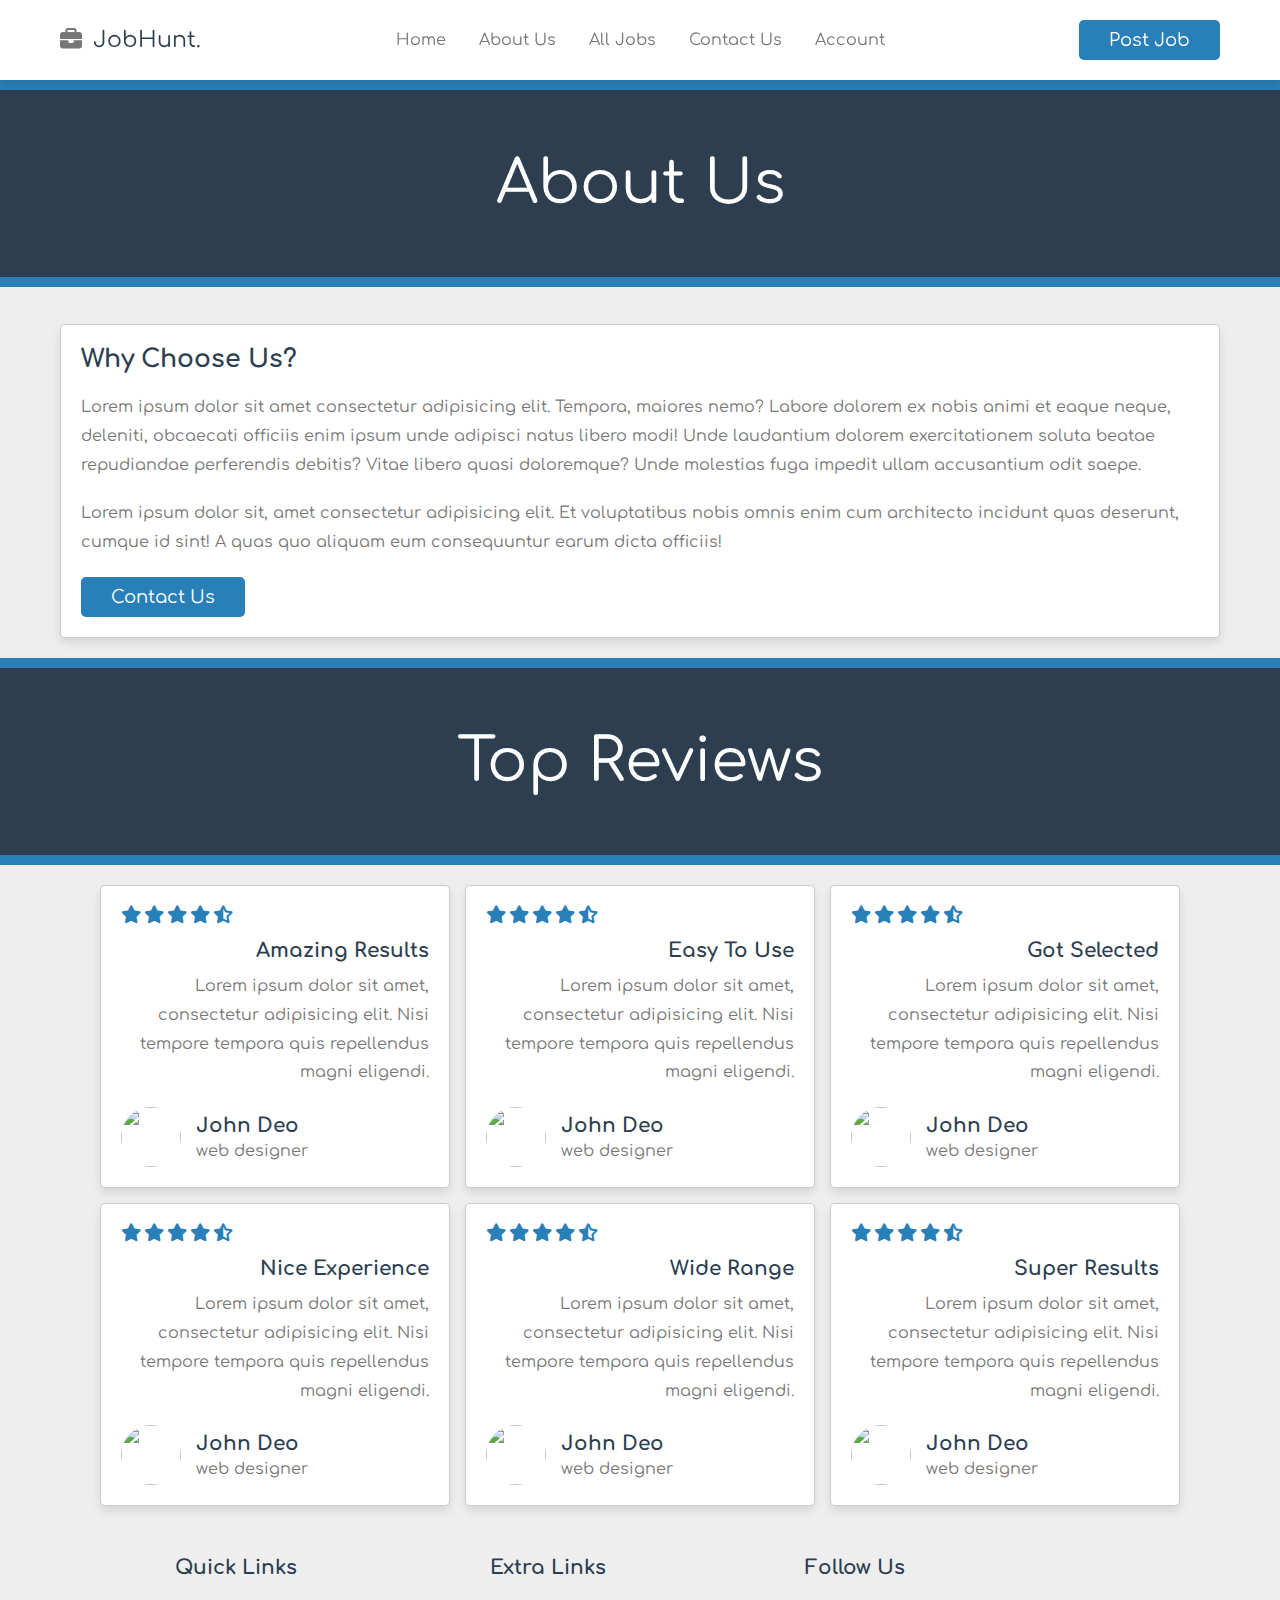
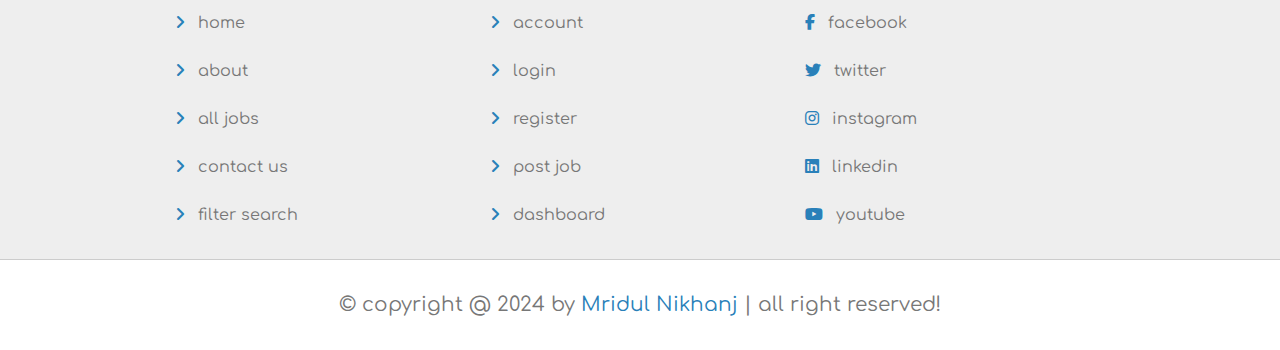
==== about.html @ 06e7d3eb "first commit" ====
<!DOCTYPE html>
<html lang="en">
<head>
    <meta charset="UTF-8">
    <meta name="viewport" content="width=device-width, initial-scale=1.0">
    <title>About</title>
    <link rel="stylesheet" href="css/style.css">
</head>
<body>

    <!-- header section starts -->

    <header class="header">

        <section class="flex">
            <div id="menu-btn"  class="fa-solid fa-bars"></div>

            <a href="index.html" class="logo"><i class="fas fa-briefcase"></i> JobHunt.</a>
            
            <nav class="navbar">
                <a href="index.html">home</a>
                <a href="about.html">about us</a>
                <a href="jobs.html">all jobs</a>
                <a href="contact.html">contact us</a>
                <a href="login.html">account</a>
            </nav>

            <a href="#" class="btn" style="margin-top: 0;">post job</a>


        </section>

    </header>
    <!-- header section ends -->


    <!-- about us section starts -->

    <div class="section-title">about us</div>

    <section class="about">

        <img src="" alt="">
        <div class="box">
            <h3>why choose us?</h3>
            <p>Lorem ipsum dolor sit amet consectetur adipisicing elit. Tempora, maiores nemo? Labore dolorem ex nobis animi et eaque neque, deleniti, obcaecati officiis enim ipsum unde adipisci natus libero modi! Unde laudantium dolorem exercitationem soluta beatae repudiandae perferendis debitis? Vitae libero quasi doloremque? Unde molestias fuga impedit ullam accusantium odit saepe.</p>
            <p>Lorem ipsum dolor sit, amet consectetur adipisicing elit. Et voluptatibus nobis omnis enim cum architecto incidunt quas deserunt, cumque id sint! A quas quo aliquam eum consequuntur earum dicta officiis!</p>
            <a href="contact.html" class="btn">contact us</a>
        </div>

    </section>

    <!-- about us section ends -->



    <!-- reviews section starts -->

    <div class="section-title">top reviews</div>

    <section class="reviews">

        <div class="box-container">

            <div class="box">
                <div class="stars">
                    <i class="fas fa-star"></i>
                    <i class="fas fa-star"></i>
                    <i class="fas fa-star"></i>
                    <i class="fas fa-star"></i>
                    <i class="fas fa-star-half-alt"></i>
                </div>
                <h3 class="title">amazing results</h3>
                <p>Lorem ipsum dolor sit amet, consectetur adipisicing elit. Nisi tempore tempora quis repellendus magni eligendi.</p>
                <div class="user">
                    <img src="" alt="">
                    <div>
                        <h3>john deo</h3>
                        <span>web designer</span>
                    </div>
                </div>
            </div>


            <div class="box">
                <div class="stars">
                    <i class="fas fa-star"></i>
                    <i class="fas fa-star"></i>
                    <i class="fas fa-star"></i>
                    <i class="fas fa-star"></i>
                    <i class="fas fa-star-half-alt"></i>
                </div>
                <h3 class="title">easy to use</h3>
                <p>Lorem ipsum dolor sit amet, consectetur adipisicing elit. Nisi tempore tempora quis repellendus magni eligendi.</p>
                <div class="user">
                    <img src="" alt="">
                    <div>
                        <h3>john deo</h3>
                        <span>web designer</span>
                    </div>
                </div>
            </div>


            <div class="box">
                <div class="stars">
                    <i class="fas fa-star"></i>
                    <i class="fas fa-star"></i>
                    <i class="fas fa-star"></i>
                    <i class="fas fa-star"></i>
                    <i class="fas fa-star-half-alt"></i>
                </div>
                <h3 class="title">got selected</h3>
                <p>Lorem ipsum dolor sit amet, consectetur adipisicing elit. Nisi tempore tempora quis repellendus magni eligendi.</p>
                <div class="user">
                    <img src="" alt="">
                    <div>
                        <h3>john deo</h3>
                        <span>web designer</span>
                    </div>
                </div>
            </div>


            <div class="box">
                <div class="stars">
                    <i class="fas fa-star"></i>
                    <i class="fas fa-star"></i>
                    <i class="fas fa-star"></i>
                    <i class="fas fa-star"></i>
                    <i class="fas fa-star-half-alt"></i>
                </div>
                <h3 class="title">nice experience</h3>
                <p>Lorem ipsum dolor sit amet, consectetur adipisicing elit. Nisi tempore tempora quis repellendus magni eligendi.</p>
                <div class="user">
                    <img src="" alt="">
                    <div>
                        <h3>john deo</h3>
                        <span>web designer</span>
                    </div>
                </div>
            </div>


            <div class="box">
                <div class="stars">
                    <i class="fas fa-star"></i>
                    <i class="fas fa-star"></i>
                    <i class="fas fa-star"></i>
                    <i class="fas fa-star"></i>
                    <i class="fas fa-star-half-alt"></i>
                </div>
                <h3 class="title">wide range</h3>
                <p>Lorem ipsum dolor sit amet, consectetur adipisicing elit. Nisi tempore tempora quis repellendus magni eligendi.</p>
                <div class="user">
                    <img src="" alt="">
                    <div>
                        <h3>john deo</h3>
                        <span>web designer</span>
                    </div>
                </div>
            </div>


            <div class="box">
                <div class="stars">
                    <i class="fas fa-star"></i>
                    <i class="fas fa-star"></i>
                    <i class="fas fa-star"></i>
                    <i class="fas fa-star"></i>
                    <i class="fas fa-star-half-alt"></i>
                </div>
                <h3 class="title">super results</h3>
                <p>Lorem ipsum dolor sit amet, consectetur adipisicing elit. Nisi tempore tempora quis repellendus magni eligendi.</p>
                <div class="user">
                    <img src="" alt="">
                    <div>
                        <h3>john deo</h3>
                        <span>web designer</span>
                    </div>
                </div>
            </div>


        </div>

    </section>






    <!-- reviews section ends -->










<!-- footer section starts -->

<footer class="footer">

    <section class="grid">

        <div class="box">
            <h3>quick links</h3>
            <a href="index.html"><i class="fas fa-angle-right"></i> home</a>
            <a href="about.html"><i class="fas fa-angle-right"></i> about</a>
            <a href="jobs.html"><i class="fas fa-angle-right"></i> all jobs</a>
            <a href="contact.html"><i class="fas fa-angle-right"></i> contact us</a>
            <a href="#"><i class="fas fa-angle-right"></i> filter search</a>
        </div>

        <div class="box">
            <h3>extra links</h3>
            <a href="#"><i class="fas fa-angle-right"></i> account</a>
            <a href="login.html"><i class="fas fa-angle-right"></i> login</a>
            <a href="register.html"><i class="fas fa-angle-right"></i> register</a>
            <a href="#"><i class="fas fa-angle-right"></i> post job</a>
            <a href="#"><i class="fas fa-angle-right"></i> dashboard</a>
        </div>

        <div class="box">
            <h3>follow us</h3>
            <a href="#"><i class="fab fa-facebook-f"></i> facebook</a>
            <a href="#"><i class="fab fa-twitter"></i> twitter</a>
            <a href="#"><i class="fab fa-instagram"></i> instagram</a>
            <a href="#"><i class="fab fa-linkedin"></i> linkedin</a>
            <a href="#"><i class="fab fa-youtube"></i> youtube</a>
            
        </div>

    </section>

    <div class="credit">&copy; copyright @ 2024 by <span>Mridul Nikhanj</span> | all right reserved!</div>


</footer>





<!-- footer section ends -->



    <script src="js/script.js"></script>
    
</body>
</html>
---- css/style.css ----
/* font awesome cdn link */
@import url('https://cdnjs.cloudflare.com/ajax/libs/font-awesome/6.5.2/css/all.min.css');

/* google fonts cdn link */
@import url('https://fonts.googleapis.com/css2?family=Comfortaa:wght@300..700&display=swap');

:root{
    --main-color:#2980b9;
    --red:red;
    --light-color:#777;
    --light-bg:#eee;
    --black:#2c3e50;
    --white:#fff;
    --box-shadow:0 .5rem 1rem rgba(0,0,0,.1);
    --border:.1rem solid rgba(0,0,0,.2);
}

*{
    font-family: 'Comfortaa', cursive;
    margin: 0;
    padding: 0;
    box-sizing: border-box;
    text-decoration: none;
    outline: none;
    border: none;
}

*::selection{
    background-color: var(--main-color);
    color: var(--white);
}

::-webkit-scrollbar{
    width: 1rem;
    height: .5rem;
}

::-webkit-scrollbar-track{
    background-color: transparent;
}

::-webkit-scrollbar-thumb{
    background-color: var(--main-color);
}

html{
    font-size: 62.5%;
    overflow-x: hidden;
    scroll-padding-top: 7rem;
    scroll-behavior: smooth;
}

body{
    background-color: var(--light-bg);
}

section{
    padding: 2rem;
    margin: 0 auto;
    max-width: 1200px;
}

.heading{
    text-align: center;
    margin-bottom: 2rem;
    font-size: 3rem;
    color: var(--black);
    text-transform: capitalize;
    padding: 1rem 0;
}

.section-title{
    border-top: 1rem solid var(--main-color);
    border-bottom: 1rem solid var(--main-color);
    background-color: var(--black);
    color: var(--white);
    text-align: center;
    padding: 6rem 2rem;
    font-size: 6rem;
    text-transform: capitalize;
}

.btn{
    display: inline-block;
    margin-top: 1rem;
    padding: 1rem 3rem;
    cursor: pointer;
    font-size: 1.8rem;
    color: var(--white);
    background-color: var(--main-color);
    border-radius: .5rem;
    text-transform: capitalize;
    text-align: center;
}

.btn:hover{
    background-color: var(--black);
}

.flex-btn{
    display: flex;
    align-items: center;
    justify-content: space-between;
    column-gap: 1rem;
    flex-wrap: wrap;
}

.header{
    position: sticky;
    top: 0; left: 0; right: 0;
    background-color: var(--white);
    box-shadow: var(--box-shadow);
    z-index: 1000;
}

.header .flex{
    position: relative;
    display: flex;
    align-items: center;
    justify-content: space-between;
}

#menu-btn{
    font-size: 2.7rem;
    color: var(--black);
    cursor: pointer;
    display: none;
}

.header .flex .logo{
    font-size: 2.2rem;
    color: var(--black);
}

.header .flex .logo i{
    margin-right: .5rem;
    color: var(--light-color);
}

.header .flex .navbar a{
    display: inline-block;
    padding: 1rem 1.5rem;
    font-size: 1.6rem;
    color: var(--light-color);
    border-radius: .5rem;
    text-transform: capitalize;
}

.header .flex .navbar a:hover{
    background-color: var(--main-color);
    color: var(--white);
}

.home-container{
    background: url('../images/home-bg.jpg'), rgba(0,0,0,.7) no-repeat;
    background-size: cover;
    background-position: center;
    background-attachment: fixed;
    background-blend-mode: color;
}

.home-container .home{
    min-height: 80vh;
    display: flex;
    align-items: center;
    justify-content: center;
}

.home-container .home form{
    background-color: var(--white);
    width: 50rem;
    border-radius: .5rem;
    padding: 2rem;
    text-align: center;
}

.home-container .home form h3{
    font-size: 2.5rem;
    color: var(--black);
    margin-bottom: 1rem;
    text-transform: capitalize;
}

.home-container .home form p{
    text-align: left;
    font-size: 1.6rem;
    color: var(--light-color);
    padding-top: 1rem;
}

.home-container .home form p span{
    color: var(--red);
}

.home-container .home form .input{
    width: 100%;
    border-radius: .5rem;
    margin: 1rem 0;
    background-color: var(--light-bg);
    padding: 1.4rem;
    font-size: 1.8rem;
    color: var(--black);
}

.category .box-container{
    display: grid;
    grid-template-columns: repeat(auto-fit, 25rem);
    justify-content: center;
    align-items: flex-start;
    gap: 1.5rem;
}

.category .box-container .box{
    border-radius: .5rem;
    box-shadow: var(--box-shadow);
    border: var(--border);
    padding: 2rem;
    background: var(--white);
    display: flex;
    align-items: center;
    gap: 2rem;
}

.category .box-container .box i{
    height: 4.5rem;
    width: 5rem;
    line-height: 4.5rem;
    font-size: 1.8rem;
    color: var(--black);
    border-radius: .5rem;
    background-color: var(--light-bg);
    text-align: center;
}

.category .box-container .box h3{
    font-size: 1.8rem;
    text-transform: capitalize;
    color: var(--black);
    padding-bottom: .5rem;
}

.category .box-container .box span{
    color: var(--light-color);
    font-size: 1.6rem;
}

.category .box-container .box:hover{
    background-color: var(--black);
}

.category .box-container .box:hover h3{
    color: var(--white);
}

.category .box-container .box:hover span{
    color: var(--white);
}

.category .box-container .box:hover i{
    background-color: var(--white);
}


.jobs-container .box-container{
    display: grid;
    grid-template-columns: repeat(auto-fit, 35rem);
    gap: 1.5rem;
    align-items: flex-start;
    justify-content: center;

}

.jobs-container .box-container .box{
    background-color: var(--white);
    border-radius: .5rem;
    border: var(--border);
    padding: 2rem;
    box-shadow: var(--box-shadow);
    overflow-x: hidden;
}

.jobs-container .box-container .box .company{
    display: flex;
    align-items: center;
    gap: 1.5rem;
    margin-bottom: 1.5rem;
}

.jobs-container .box-container .box .company img{
    height: 6rem;
    width: 6rem;
    object-fit: contain;
}

.jobs-container .box-container .box .company h3{
    font-size: 1.8rem;
    color: var(--black);
    text-overflow: ellipsis;
    overflow-x: hidden;
    text-transform: capitalize;
    padding-bottom: .5rem;
}

.jobs-container .box-container .box .company p{
    color: var(--light-color);
    font-size: 1.6rem;
}

.jobs-container .box-container .box .job-title{
    font-size: 2rem;
    color: var(--black);
    text-transform: capitalize;
    overflow-x: hidden;
    text-overflow: ellipsis;
}

.jobs-container .box-container .box .location{
    padding: .7rem 0;
    font-size: 1.6rem;
    color: var(--light-color);
}

.jobs-container .box-container .box .location i{
    margin-right: .3rem;
    color: var(--main-color);
}

.jobs-container .box-container .box .tags{
    display: flex;
    flex-wrap: wrap;
    gap: 1rem;
    margin: 1.2rem 0;

}

.jobs-container .box-container .box .tags p{
    padding: 1.2rem;
    border-radius: .5rem;
    background-color: var(--light-bg);
    font-size: 1.6rem;
    color: var(--light-color);
}

.jobs-container .box-container .box .tags p i{
    margin-right: .5rem;
    color: var(--black);
}

.jobs-container .box-container .box .fa-heart{
    background-color: var(--light-bg);
    border-radius: .5rem;
    color: var(--light-color);
    font-size: 1.8rem;
    cursor: pointer;
    height: 4rem;
    width: 4.5rem;
    line-height: 4rem;
}

.jobs-container .box-container .box .fa-heart:hover{
    background-color: var(--black);
    color: var(--white);
}




/* about page css */

.about img{
    width: 100%;
    margin-bottom: 1.5rem;
}

.about .box{
    background-color: var(--white);
    border-radius: .5rem;
    border: var(--border);
    padding: 2rem;
    box-shadow: var(--box-shadow);
}

.about .box h3{
    font-size: 2.5rem;
    color: var(--black);
    margin-bottom: 1rem;
    text-transform: capitalize;
}

.about .box p{
    padding: 1rem 0;
    line-height: 1.8;
    color: var(--light-color);
    font-size: 1.6rem;
}



/* reviews css */

.reviews .box-container{
    display: grid;
    grid-template-columns: repeat(auto-fit, 35rem);
    gap: 1.5rem;
    align-items: flex-start;
    justify-content: center;
}

.reviews .box-container .box{
    background-color: var(--white);
    box-shadow: var(--box-shadow);
    border: var(--border);
    border-radius: .5rem;
    padding: 2rem;
}

.reviews .box-container .box .stars{
    margin-bottom: 1.5rem;
}

.reviews .box-container .box .stars i{
    color: var(--main-color);
    font-size: 1.8rem;
}

.reviews .box-container .box .title{
    text-transform: capitalize;
    font-size: 2rem;
    color: var(--black);
    text-align: right;
}

.reviews .box-container .box p{
    text-align: right;
    font-size: 1.6rem;
    color: var(--light-color);
    padding: 1rem 0;
    line-height: 1.8;
}

.reviews .box-container .box .user{
    display: flex;
    gap: 1.5rem;
    margin-top: 1rem;
    align-items: center;

}

.reviews .box-container .box .user img{
    height: 6rem;
    width: 6rem;
    border-radius: 50%;
    object-fit: cover;
}


.reviews .box-container .box .user h3{
    font-size: 2rem;
    color: var(--black);
    margin-bottom: .5rem;
    text-transform: capitalize;
}

.reviews .box-container .box .user span{
    color: var(--light-color);
    font-size: 1.6rem;
}



/* filter search */

.job-filter form{
    background-color: var(--white);
    box-shadow: var(--box-shadow);
    border: var(--border);
    border-radius: .5rem;
    padding: 2rem;
}

.job-filter form .flex{
    display: flex;
    flex-wrap: wrap;
    column-gap: 1rem;
}

.job-filter form .flex .box{
    flex: 1 1 40rem;
}

.job-filter form .flex .box p{
    font-size: 1.6rem;
    color: var(--light-color);
}

.job-filter form .flex .box p span{
    color: var(--red);
}

.job-filter form .flex .box .input{
    width: 100%;
    border-radius: .5rem;
    padding: 1.4rem;
    color: var(--black);
    margin: 1rem 0;
    background-color: var(--light-bg);
    font-size: 1.8rem;
}



/* filter dropdowns */

.job-filter form .dropdown-container{
    margin-top: 1rem;
    display: flex;
    flex-wrap: wrap;
    gap: 1rem;
}

.job-filter form .dropdown-container .dropdown{
    flex: 1 1 20rem;
    position: relative;
}

.job-filter form .dropdown-container .dropdown .output{
    width: 100%;
    background: var(--light-bg);
    border-radius: .5rem;
    padding: 1.4rem;
    font-size: 1.8rem;
    color: var(--black);
    text-align: center;
    user-select: none;
    cursor: pointer;
}

.job-filter form .dropdown-container .dropdown .output:placeholder-shown{
    text-transform: capitalize;
}

.job-filter form .dropdown-container .dropdown .lists{
    position: absolute;
    top: 100%; left: 0; right: 0;
    padding: 1rem;
    border-radius: .5rem;
    background-color: var(--white);
    border: var(--border);
    box-shadow: var(--box-shadow);
    z-index: 10;
    transform: scaleY(0);
    transform-origin: top;
}

.job-filter form .dropdown-container .dropdown .lists .items{
    padding: 1.2rem 1.4rem;
    border-radius: .5rem;
    font-size: 1.6rem;
    color: var(--black);
    cursor: pointer;
}

.job-filter form .dropdown-container .dropdown .lists .items:hover{
    background-color: var(--light-bg);
}


.job-filter form .dropdown-container .dropdown .lists:hover,
.job-filter form .dropdown-container .dropdown:hover .lists,
.job-filter form .dropdown-container .dropdown .output:focus + .lists,
.job-filter form .dropdown-container .dropdown .output:focus-within + .lists{
    transform: scaleY(1);
    transition: .2s linear;
}




/* view job details css */


.job-details .details{
    background-color: var(--white);
    border-radius: .5rem;
    border: var(--border);
    padding: 2rem;
    box-shadow: var(--box-shadow);
    overflow-x: hidden;
}

.job-details .details h3{
    margin-bottom: 1rem;
    font-size: 2rem;
    color: var(--black);
    text-transform: capitalize;
    overflow-x: hidden;
    text-overflow: ellipsis;
}

.job-details .details .job-info a{
    display: block;
    font-size: 1.6rem;
    color: var(--main-color);
    margin: .5rem 0;
}


.job-details .details .job-info a:hover{
    text-decoration: underline;
}

.job-details .details .job-info p{
    padding: 1rem 0;
    font-size: 1.6rem;
    color: var(--light-color);
}


.job-details .details .basic-details{
    background-color: var(--light-bg);
    margin: 1.5rem 0;
    border-radius: .5rem;
    padding: 2rem;
    padding-bottom: 0;
}

.job-details .details .basic-details p{
    color: var(--light-color);
    padding-bottom: 2rem;
    font-size: 1.6rem;
}

.job-details .details ul{
    margin: 1rem 0;
}

.job-details .details ul li{
    padding: 1rem 0;
    font-size: 1.6rem;
    color: var(--light-color);
    margin-left: 3rem;
}

.job-details .details .description{
    margin-top: 1.5rem;
}

.job-details .details .description p{
    font-size: 1.6rem;
    color: var(--light-color);
    line-height: 1.8;
    padding: .5rem 0;
}

.job-details .details .save{
    background-color: var(--light-bg);
    border-radius: .5rem;
    padding: 1rem 1.5rem;
    cursor: pointer;
    font-size: 1.8rem;
    margin-top: 1rem;
}

.job-details .details .save:hover{
    background-color: var(--black);
}

.job-details .details .save i{
    margin-right: .5rem;
    color: var(--black);
}

.job-details .details .save span{
    color: var(--light-color);
}

.job-details .details .save:hover i{
    color: var(--white);
}

.job-details .details .save:hover span{
    color: var(--white);
}


.view-company .details{
    background-color: var(--white);
    box-shadow: var(--box-shadow);
    border: var(--border);
    border-radius: .5rem;
    background-color: var(--white);
    padding: 2rem;
}


.view-company .details .info{
    max-width: 30rem;
    margin: 0 auto;
    border-radius: .5rem;
    background-color: var(--light-bg);
    padding: 3rem 2rem;
    text-align: center;
}

.view-company .details .info img{
    height: 10rem;
    width: 10rem;
    object-fit: contain;
    margin-bottom: 1rem;
}

.view-company .details .info h3{
    padding: 1.5rem 0;
    font-size: 2rem;
    color: var(--black);
}

.view-company .details .info p{
    font-size: 1.6rem;
    color: var(--light-color);
}

.view-company .details .description{
    margin-top: 2rem;
}

.view-company .details .description h3{
    font-size: 2.5rem;
    color: var(--black);
    padding: 1rem 0;
    text-transform: capitalize;
}

.view-company .details .description p{
    padding: .5rem 0;
    font-size: 1.6rem;
    color: var(--light-color);
    line-height: 1.8;
}

.view-company .details ul li{
    margin-left: 3rem;
    font-size: 1.6rem;
    color: var(--light-color);
    padding-top: 1.5rem;
}


/* contact page css */

.contact .box-container{
    display: grid;
    grid-template-columns: repeat(auto-fit, 35rem);
    gap: 1.5rem;
    align-items: flex-start;
    justify-content: center;
}

.contact .box-container .box{
    background-color: var(--white);
    border: var(--border);
    border-radius: .5rem;
    box-shadow: var(--box-shadow);
    padding:3rem 2rem;
    text-align: center;
}

.contact .box-container .box i{
    height: 4.5rem;
    width: 5rem;
    line-height: 4.5rem;
    font-size: 2rem;
    color: var(--white);
    background-color: var(--black);
    border-radius: .5rem;
    margin-bottom: 2rem;
}

.contact .box-container .box a{
    display: block;
    padding-top: .5rem;
    font-size: 1.6rem;
    color: var(--light-color);
    line-height: 1.5;
}


.contact form{
    margin-top: 2rem;
    background-color: var(--white);
    border: var(--border);
    border-radius: .5rem;
    box-shadow: var(--box-shadow);
    padding:2rem;
    text-align: center;
}

.contact form h3{
    font-size: 2.5rem;
    color: var(--black);
    text-transform: capitalize;
    margin-bottom: 1rem;
}

.contact form .flex{
    display: flex;
    flex-wrap: wrap;
    column-gap: 1rem;
}

.contact form .flex .box{
    flex: 1 1 40rem;
}

.contact form .input{
    width: 100%;
    border-radius: .5rem;
    padding: 1.4rem;
    color: var(--black);
    font-size: 1.8rem;
    background-color: var(--light-bg);
    margin: 1rem 0;
}

.contact form p{
    text-align: left;
    font-size: 1.6rem;
    padding-top: 1rem;
    color: var(--light-color);
}

.contact form p span{
    color: var(--red);
}

.contact form textarea{
    height: 15rem;
    resize: none;
}


/* login form css */

.account-form-container{
    background: url('../images/home-bg.jpg'), rgba(0,0,0,.7) no-repeat;
    background-size: cover;
    background-position: center;
    background-attachment: fixed;
    background-blend-mode: color;
}

.account-form-container .account-form{
    min-height: 80vh;
    display: flex;
    align-items: center;
    justify-content: center;
}


.account-form-container .account-form form{
    background-color: var(--white);
    border-radius: .5rem;
    padding:3rem 2rem;
    width: 50rem;
    text-align: center;
}

.account-form-container .account-form form h3{
    font-size: 2.5rem;
    color: var(--black);
    text-transform: capitalize;
    margin-bottom: 1rem;
}

.account-form-container .account-form form .input{
    width: 100%;
    margin: 1rem 0;
    font-size: 1.8rem;
    padding: 1.4rem;
    background-color: var(--light-bg);
    border-radius: .5rem;
}

.account-form-container .account-form form p{
    padding: 1rem 0;
    font-size: 1.6rem;
    color: var(--light-color);
}

.account-form-container .account-form form p a{
    color: var(--main-color);
}

.account-form-container .account-form form p a:hover{
    color: var(--black);
    text-decoration: underline;
}

















.footer .grid{
    display: grid;
    grid-template-columns: repeat(auto-fit, 30rem);
    gap: 1.5rem;
    justify-content: center;
    align-items: flex-start;
}

.footer .grid .box h3{
    font-size: 2rem;
    color: var(--black);
    margin: 1rem 0;
    padding-bottom: 1rem;
    text-transform: capitalize;
}

.footer .grid .box a{
    display: block;
    padding: 1.5rem 0;
    font-size: 1.6rem;
    color: var(--light-color);
}

.footer .grid .box a i{
    color: var(--main-color);
    margin-right: .8rem;
    transition: .2s linear;
}

.footer .grid .box a:hover i{
    margin-right: 2rem;
}

.footer .credit{
    text-align: center;
    padding: 3rem 2rem;
    border-top: var(--border);
    background-color: var(--white);
    font-size: 2rem;
    color: var(--light-color);
    line-height: 1.5;
}

.footer .credit span{
    color: var(--main-color);
    text-transform: capitalize;
}




/* media queries */

@media (max-width:991px){

    html{
        font-size: 55%;
    }

    .section-title{
        font-size: 5rem;
    }

}



@media (max-width:768px){

    #menu-btn{
        display: inline-block;
    }

    .header .flex .navbar{
        position: absolute;
        top: 99%; left: 0; right: 0;
        border-top: var(--border);
        background-color: var(--white);
        padding: 1rem .5rem;
        clip-path: polygon(0 0, 100% 0, 100% 0, 0 0);
        transition: .2s linear;
    }

    .header .flex .navbar.active{
        clip-path: polygon(0 0, 100% 0, 100% 100%, 0 100%);
    }

    .header .flex .navbar a{
        display: block;
        padding: 1.5rem 2rem;
    }

    .category .box-container{
        grid-template-columns: repeat(auto-fit, 16.5rem);
    }

    .category .box-container .box{
        flex-flow: column;
        text-align: center;

    }

    .section-title{
        font-size: 4rem;
        padding: 4rem 2rem;
    }
    
}

@media (max-width:450px){

    html{
        font-size: 50%;
    }

    .section-title{
        font-size: 3.5rem;
    }
}
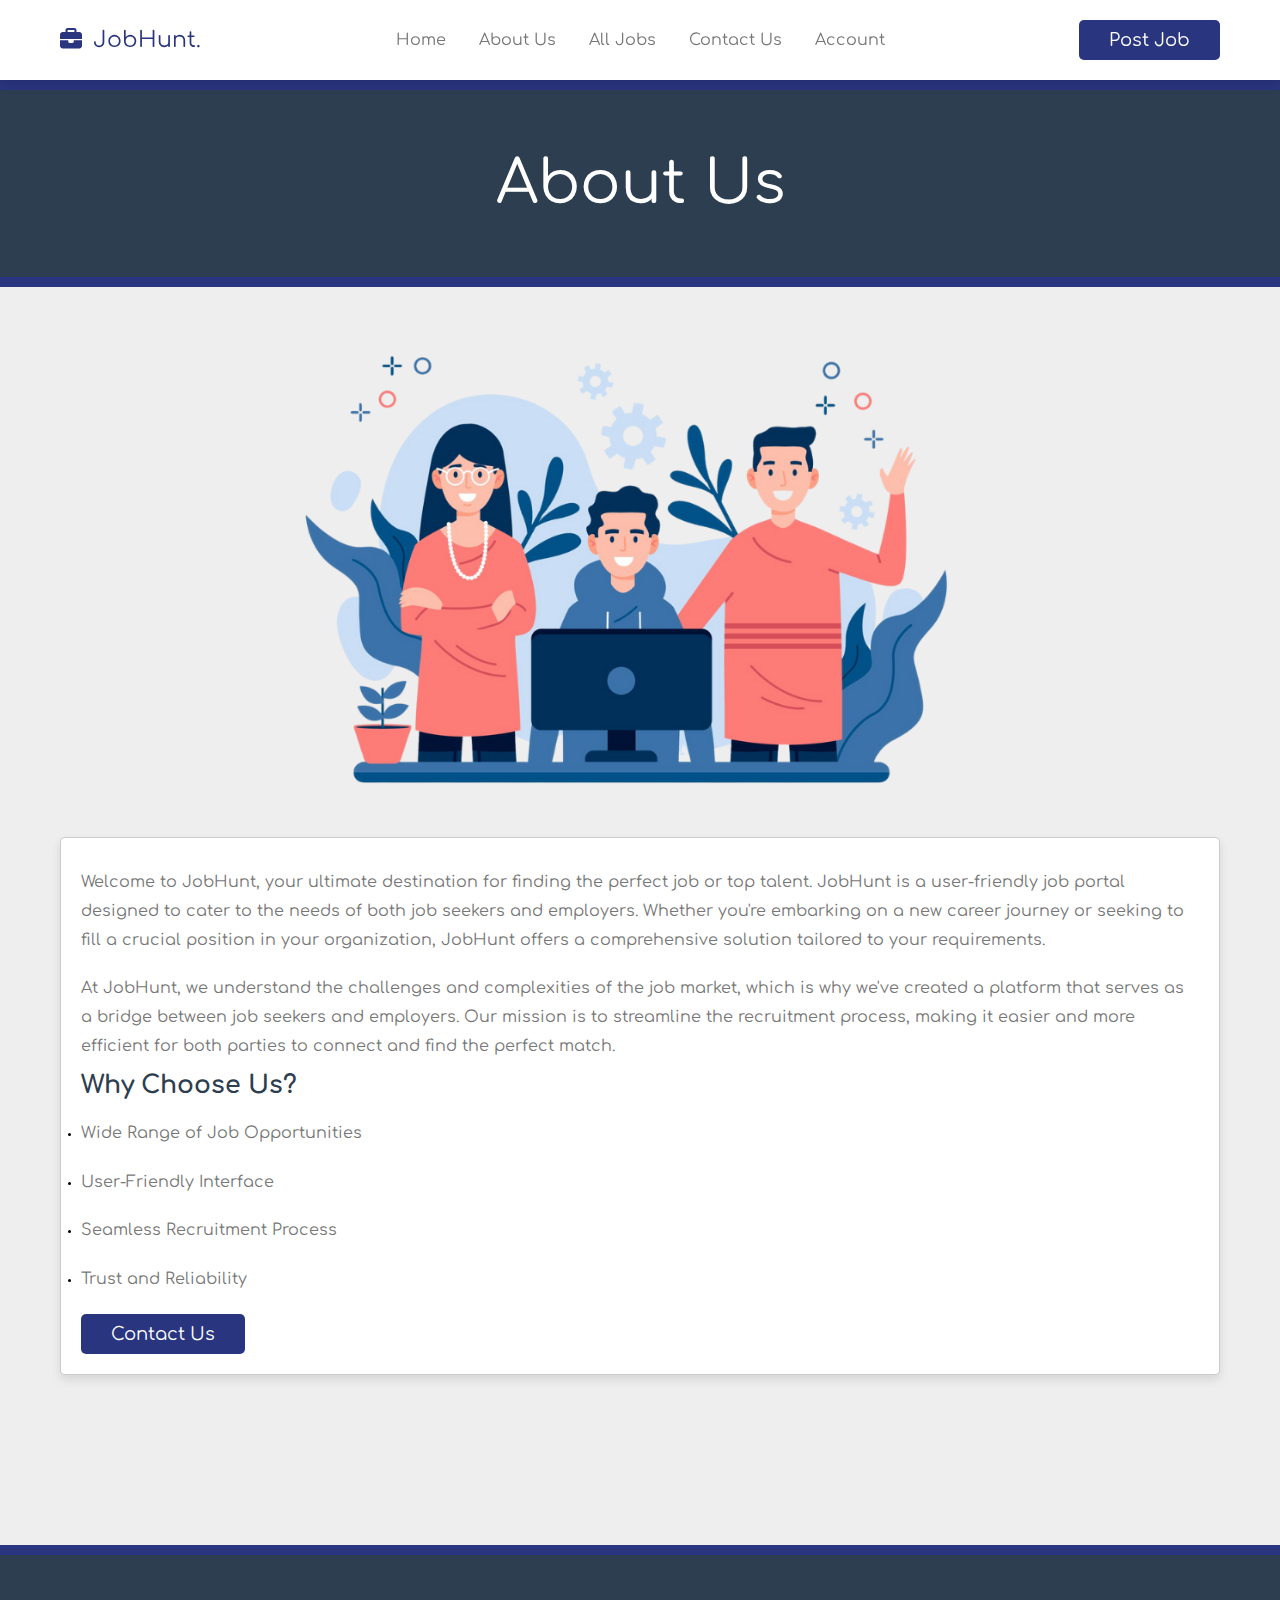
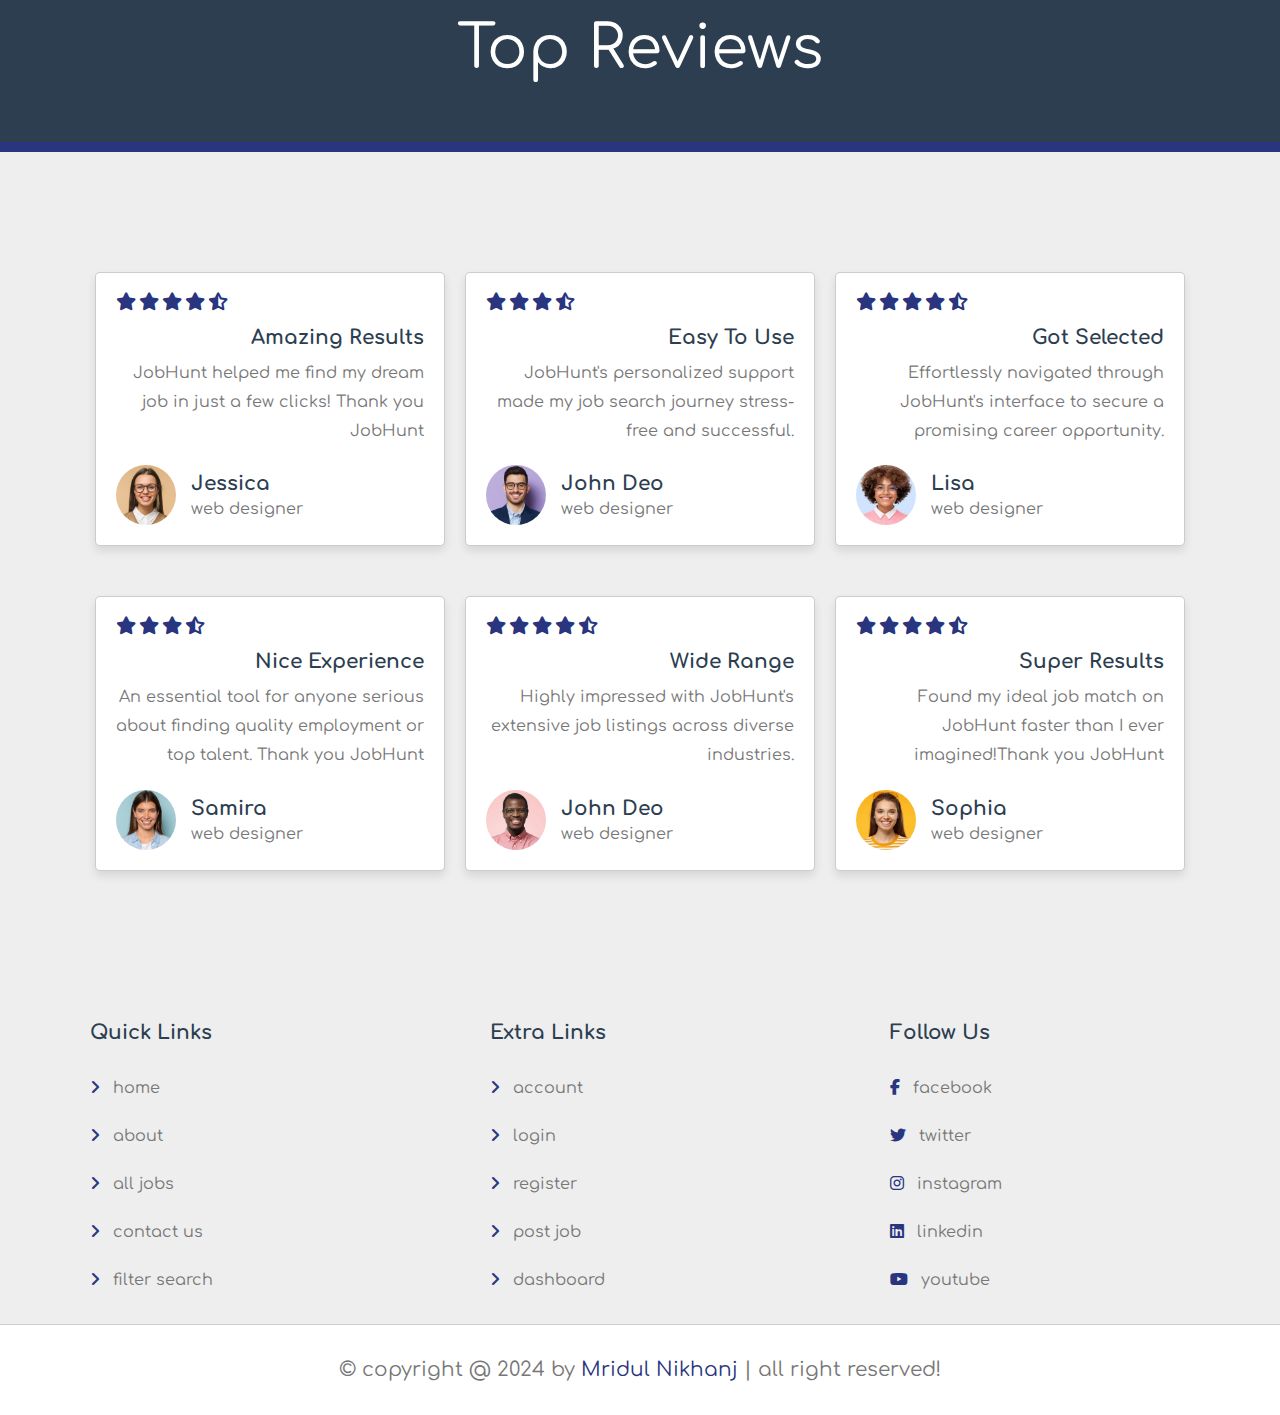
==== commit 01a2fcd5: "updation" ====
--- a/about.html
+++ b/about.html
@@ -40,11 +40,22 @@
 
     <section class="about">
 
-        <img src="" alt="">
-        <div class="box">
-            <h3>why choose us?</h3>
-            <p>Lorem ipsum dolor sit amet consectetur adipisicing elit. Tempora, maiores nemo? Labore dolorem ex nobis animi et eaque neque, deleniti, obcaecati officiis enim ipsum unde adipisci natus libero modi! Unde laudantium dolorem exercitationem soluta beatae repudiandae perferendis debitis? Vitae libero quasi doloremque? Unde molestias fuga impedit ullam accusantium odit saepe.</p>
-            <p>Lorem ipsum dolor sit, amet consectetur adipisicing elit. Et voluptatibus nobis omnis enim cum architecto incidunt quas deserunt, cumque id sint! A quas quo aliquam eum consequuntur earum dicta officiis!</p>
+        <img src="images/abt.png" alt="">
+        <div class="box">
+            
+            <p>Welcome to JobHunt, your ultimate destination for finding the perfect job or top talent. JobHunt is a user-friendly job portal designed to cater to the needs of both job seekers and employers. Whether you're embarking on a new career journey or seeking to fill a crucial position in your organization, JobHunt offers a comprehensive solution tailored to your requirements.
+
+               </p>
+            <p> At JobHunt, we understand the challenges and complexities of the job market, which is why we've created a platform that serves as a bridge between job seekers and employers. Our mission is to streamline the recruitment process, making it easier and more efficient for both parties to connect and find the perfect match.
+
+               </p>
+               <h3>why choose us?</h3>
+            <ul>
+                <li><p>Wide Range of Job Opportunities</p></li>
+                <li><p>User-Friendly Interface</p></li>
+                <li><p>Seamless Recruitment Process</p></li>
+                <li><p>Trust and Reliability</p></li>
+            </ul>
             <a href="contact.html" class="btn">contact us</a>
         </div>
 
@@ -71,9 +82,29 @@
                     <i class="fas fa-star-half-alt"></i>
                 </div>
                 <h3 class="title">amazing results</h3>
-                <p>Lorem ipsum dolor sit amet, consectetur adipisicing elit. Nisi tempore tempora quis repellendus magni eligendi.</p>
-                <div class="user">
-                    <img src="" alt="">
+                <p>JobHunt helped me find my dream job in just a few clicks! Thank you JobHunt</p>
+                <div class="user">
+                    <img src="images/TG6C41ymXkgiRvSOsWQNb-transformed2.jpeg" alt="">
+                    <div>
+                        <h3>jessica</h3>
+                        <span>web designer</span>
+                    </div>
+                </div>
+            </div>
+
+
+            <div class="box">
+                <div class="stars">
+                    <i class="fas fa-star"></i>
+                    <i class="fas fa-star"></i>
+                    <i class="fas fa-star"></i>
+                    <!-- <i class="fas fa-star"></i> -->
+                    <i class="fas fa-star-half-alt"></i>
+                </div>
+                <h3 class="title">easy to use</h3>
+                <p>JobHunt's personalized support made my job search journey stress-free and successful.</p>
+                <div class="user">
+                    <img src="images/TG6C41ymXkgiRvSOsWQNb-transformed3.jpeg" alt="">
                     <div>
                         <h3>john deo</h3>
                         <span>web designer</span>
@@ -90,10 +121,50 @@
                     <i class="fas fa-star"></i>
                     <i class="fas fa-star-half-alt"></i>
                 </div>
-                <h3 class="title">easy to use</h3>
-                <p>Lorem ipsum dolor sit amet, consectetur adipisicing elit. Nisi tempore tempora quis repellendus magni eligendi.</p>
-                <div class="user">
-                    <img src="" alt="">
+                <h3 class="title">got selected</h3>
+                <p>Effortlessly navigated through JobHunt's interface to secure a promising career opportunity.</p>
+                <div class="user">
+                    <img src="images/TG6C41ymXkgiRvSOsWQNb-transformed4.jpeg" alt="">
+                    <div>
+                        <h3>Lisa</h3>
+                        <span>web designer</span>
+                    </div>
+                </div>
+            </div>
+
+
+            <div class="box">
+                <div class="stars">
+                    <i class="fas fa-star"></i>
+                    <i class="fas fa-star"></i>
+                    <i class="fas fa-star"></i>
+                    <!-- <i class="fas fa-star"></i> -->
+                    <i class="fas fa-star-half-alt"></i>
+                </div>
+                <h3 class="title">nice experience</h3>
+                <p>An essential tool for anyone serious about finding quality employment or top talent. Thank you JobHunt</p>
+                <div class="user">
+                    <img src="images/TG6C41ymXkgiRvSOsWQNb-transformed5.jpeg" alt="">
+                    <div>
+                        <h3>Samira</h3>
+                        <span>web designer</span>
+                    </div>
+                </div>
+            </div>
+
+
+            <div class="box">
+                <div class="stars">
+                    <i class="fas fa-star"></i>
+                    <i class="fas fa-star"></i>
+                    <i class="fas fa-star"></i>
+                    <i class="fas fa-star"></i>
+                    <i class="fas fa-star-half-alt"></i>
+                </div>
+                <h3 class="title">wide range</h3>
+                <p>Highly impressed with JobHunt's extensive job listings across diverse industries.</p>
+                <div class="user">
+                    <img src="images/TG6C41ymXkgiRvSOsWQNb-transformed6.jpeg" alt="">
                     <div>
                         <h3>john deo</h3>
                         <span>web designer</span>
@@ -110,72 +181,12 @@
                     <i class="fas fa-star"></i>
                     <i class="fas fa-star-half-alt"></i>
                 </div>
-                <h3 class="title">got selected</h3>
-                <p>Lorem ipsum dolor sit amet, consectetur adipisicing elit. Nisi tempore tempora quis repellendus magni eligendi.</p>
-                <div class="user">
-                    <img src="" alt="">
-                    <div>
-                        <h3>john deo</h3>
-                        <span>web designer</span>
-                    </div>
-                </div>
-            </div>
-
-
-            <div class="box">
-                <div class="stars">
-                    <i class="fas fa-star"></i>
-                    <i class="fas fa-star"></i>
-                    <i class="fas fa-star"></i>
-                    <i class="fas fa-star"></i>
-                    <i class="fas fa-star-half-alt"></i>
-                </div>
-                <h3 class="title">nice experience</h3>
-                <p>Lorem ipsum dolor sit amet, consectetur adipisicing elit. Nisi tempore tempora quis repellendus magni eligendi.</p>
-                <div class="user">
-                    <img src="" alt="">
-                    <div>
-                        <h3>john deo</h3>
-                        <span>web designer</span>
-                    </div>
-                </div>
-            </div>
-
-
-            <div class="box">
-                <div class="stars">
-                    <i class="fas fa-star"></i>
-                    <i class="fas fa-star"></i>
-                    <i class="fas fa-star"></i>
-                    <i class="fas fa-star"></i>
-                    <i class="fas fa-star-half-alt"></i>
-                </div>
-                <h3 class="title">wide range</h3>
-                <p>Lorem ipsum dolor sit amet, consectetur adipisicing elit. Nisi tempore tempora quis repellendus magni eligendi.</p>
-                <div class="user">
-                    <img src="" alt="">
-                    <div>
-                        <h3>john deo</h3>
-                        <span>web designer</span>
-                    </div>
-                </div>
-            </div>
-
-
-            <div class="box">
-                <div class="stars">
-                    <i class="fas fa-star"></i>
-                    <i class="fas fa-star"></i>
-                    <i class="fas fa-star"></i>
-                    <i class="fas fa-star"></i>
-                    <i class="fas fa-star-half-alt"></i>
-                </div>
                 <h3 class="title">super results</h3>
-                <p>Lorem ipsum dolor sit amet, consectetur adipisicing elit. Nisi tempore tempora quis repellendus magni eligendi.</p>
-                <div class="user">
-                    <img src="" alt="">
-                    <div>
-                        <h3>john deo</h3>
+                <p>Found my ideal job match on JobHunt faster than I ever imagined!Thank you JobHunt</p>
+                <div class="user">
+                    <img src="images/TG6C41ymXkgiRvSOsWQNb-transformed7.jpeg" alt="">
+                    <div>
+                        <h3>Sophia</h3>
                         <span>web designer</span>
                     </div>
                 </div>
--- a/css/style.css
+++ b/css/style.css
@@ -5,7 +5,7 @@
 @import url('https://fonts.googleapis.com/css2?family=Comfortaa:wght@300..700&display=swap');
 
 :root{
-    --main-color:#2980b9;
+    --main-color:#29357E;
     --red:red;
     --light-color:#777;
     --light-bg:#eee;
@@ -31,8 +31,8 @@
 }
 
 ::-webkit-scrollbar{
-    width: 1rem;
-    height: .5rem;
+    width: .8rem;
+    height: .3rem;
 }
 
 ::-webkit-scrollbar-track{
@@ -129,12 +129,12 @@
 
 .header .flex .logo{
     font-size: 2.2rem;
-    color: var(--black);
+    color: var(--main-color);
 }
 
 .header .flex .logo i{
     margin-right: .5rem;
-    color: var(--light-color);
+    color: var(--main-color);
 }
 
 .header .flex .navbar a{
@@ -152,15 +152,16 @@
 }
 
 .home-container{
-    background: url('../images/home-bg.jpg'), rgba(0,0,0,.7) no-repeat;
+    background: url('../images/home-bg.jpg'), rgba(0,0,0,.45) no-repeat;
     background-size: cover;
     background-position: center;
     background-attachment: fixed;
     background-blend-mode: color;
+    margin-bottom: 4rem;
 }
 
 .home-container .home{
-    min-height: 80vh;
+    min-height: 90vh;
     display: flex;
     align-items: center;
     justify-content: center;
@@ -207,14 +208,15 @@
     grid-template-columns: repeat(auto-fit, 25rem);
     justify-content: center;
     align-items: flex-start;
-    gap: 1.5rem;
+    gap: 5rem 2rem;
+    margin-bottom: 10rem;
 }
 
 .category .box-container .box{
     border-radius: .5rem;
     box-shadow: var(--box-shadow);
     border: var(--border);
-    padding: 2rem;
+    padding: 4rem;
     background: var(--white);
     display: flex;
     align-items: center;
@@ -261,10 +263,15 @@
 }
 
 
+.jobs-container{
+    margin-bottom: 12rem;
+}
+
+
 .jobs-container .box-container{
     display: grid;
     grid-template-columns: repeat(auto-fit, 35rem);
-    gap: 1.5rem;
+    gap:1.5rem;
     align-items: flex-start;
     justify-content: center;
 
@@ -367,9 +374,16 @@
 
 /* about page css */
 
+.about{
+    margin-bottom: 15rem;
+}
+
 .about img{
-    width: 100%;
-    margin-bottom: 1.5rem;
+    width: 80%;
+    height: 50%;
+    margin-left: 10rem;
+    margin-top: -25rem;
+    margin-bottom: -15rem;
 }
 
 .about .box{
@@ -398,12 +412,17 @@
 
 /* reviews css */
 
+.reviews{
+    margin-top: 10rem;
+}
+
 .reviews .box-container{
     display: grid;
     grid-template-columns: repeat(auto-fit, 35rem);
-    gap: 1.5rem;
+    gap: 5rem 2rem;
     align-items: flex-start;
     justify-content: center;
+    margin-bottom: 10rem;
 }
 
 .reviews .box-container .box{
@@ -476,6 +495,7 @@
     border: var(--border);
     border-radius: .5rem;
     padding: 2rem;
+    margin-bottom: 4rem;
 }
 
 .job-filter form .flex{
@@ -689,7 +709,7 @@
     border: var(--border);
     border-radius: .5rem;
     background-color: var(--white);
-    padding: 2rem;
+    padding: 5rem;
 }
 
 
@@ -751,9 +771,11 @@
 .contact .box-container{
     display: grid;
     grid-template-columns: repeat(auto-fit, 35rem);
-    gap: 1.5rem;
+    gap: 5rem 2rem;
     align-items: flex-start;
     justify-content: center;
+    margin-top: 6rem;
+    margin-bottom: 8rem;
 }
 
 .contact .box-container .box{
@@ -793,6 +815,7 @@
     box-shadow: var(--box-shadow);
     padding:2rem;
     text-align: center;
+    margin-bottom: 10rem;
 }
 
 .contact form h3{
@@ -842,15 +865,16 @@
 /* login form css */
 
 .account-form-container{
-    background: url('../images/home-bg.jpg'), rgba(0,0,0,.7) no-repeat;
+    background: url('../images/home-bg.jpg'), rgba(0,0,0,.45) no-repeat;
     background-size: cover;
     background-position: center;
     background-attachment: fixed;
     background-blend-mode: color;
+    margin-bottom: 4rem;
 }
 
 .account-form-container .account-form{
-    min-height: 80vh;
+    min-height: 90vh;
     display: flex;
     align-items: center;
     justify-content: center;
@@ -915,7 +939,7 @@
 .footer .grid{
     display: grid;
     grid-template-columns: repeat(auto-fit, 30rem);
-    gap: 1.5rem;
+    gap: 10rem;
     justify-content: center;
     align-items: flex-start;
 }
@@ -961,6 +985,102 @@
 }
 
 
+
+/* infinite slider logo */
+
+
+@keyframes slides {
+    from {
+      transform: translateX(0);
+    }
+    to {
+      transform: translateX(-100%);
+    }
+  }
+  
+  .logos {
+    overflow: hidden;
+    padding: 30px 0px;
+    white-space: nowrap;
+    position: relative;
+  }
+  
+  .logos:before, .logos:after {
+    position: absolute;
+    top: 0;
+    content: '';
+    width: 250px;
+    height: 100%;
+    z-index: 2;
+  }
+  
+  .logos:before {
+    left: 0;
+    /* background: linear-gradient(to left, rgba(255,255,255,0), rgb(255, 255, 255)); */
+  }
+  
+  .logos:after {
+    right: 0;
+    /* background: linear-gradient(to right, rgba(255,255,255,0), rgb(255, 255, 255)); */
+  }
+  
+  .logo_items {
+    display: inline-block;
+    animation: 70s slides infinite linear;
+  }
+  
+  .logos:hover .logo_items {
+    animation-play-state: paused;
+  }
+  
+  .logo_items img{
+    height: 100px;
+  }
+
+
+
+
+
+  .logos2 {
+    overflow: hidden;
+    padding: 30px 0px;
+    white-space: nowrap;
+    position: relative;
+  }
+  
+  .logos2:before, .logos2:after {
+    position: absolute;
+    top: 0;
+    content: '';
+    width: 250px;
+    height: 100%;
+    z-index: 2;
+  }
+  
+  .logos2:before {
+    left: 0;
+    /* background: linear-gradient(to left, rgba(255,255,255,0), rgb(255, 255, 255)); */
+  }
+  
+  .logos2:after {
+    right: 0;
+    /* background: linear-gradient(to right, rgba(255,255,255,0), rgb(255, 255, 255)); */
+  }
+  
+  .logo_items2 {
+    display: inline-block;
+    animation: 70s slides infinite reverse linear;
+  }
+  
+  .logos2:hover .logo_items2 {
+    animation-play-state: paused;
+  }
+  
+  .logo_items2 img{
+    height: 100px;
+  }
+
+  
 
 
 /* media queries */
